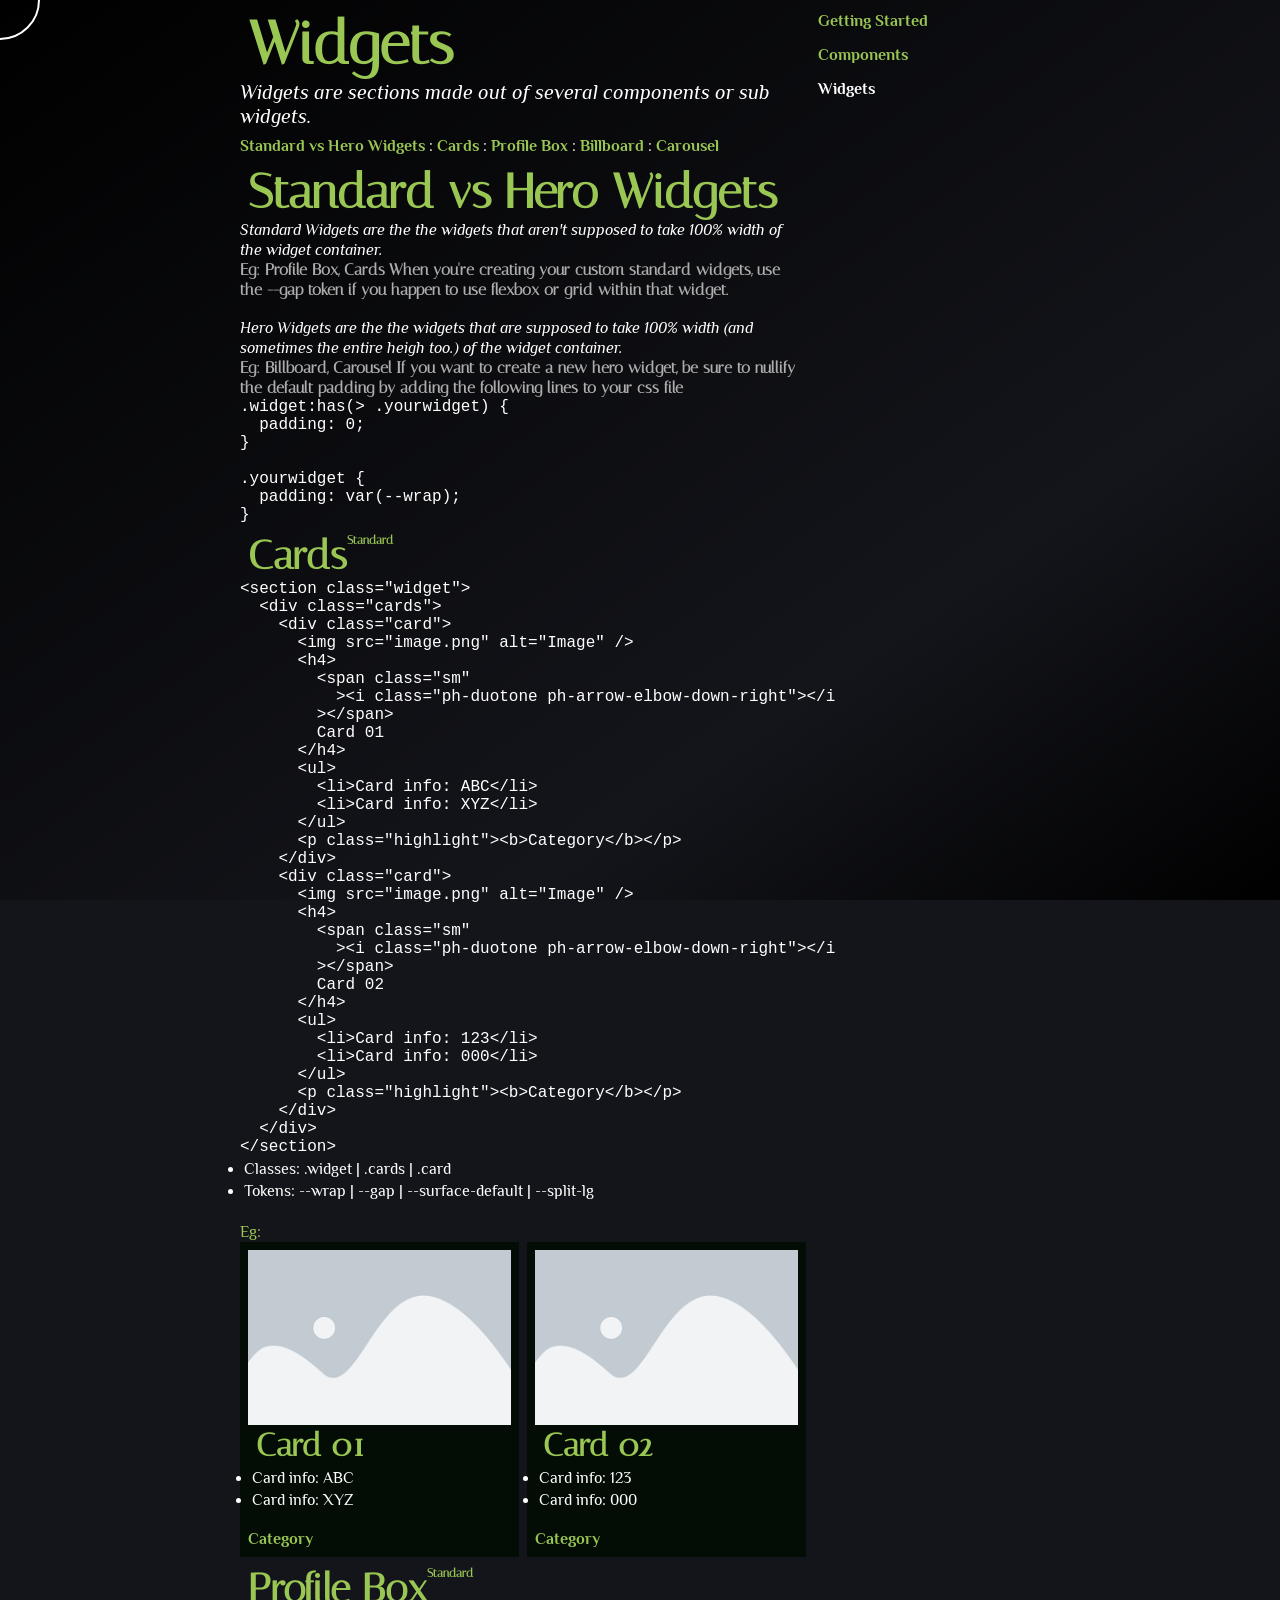
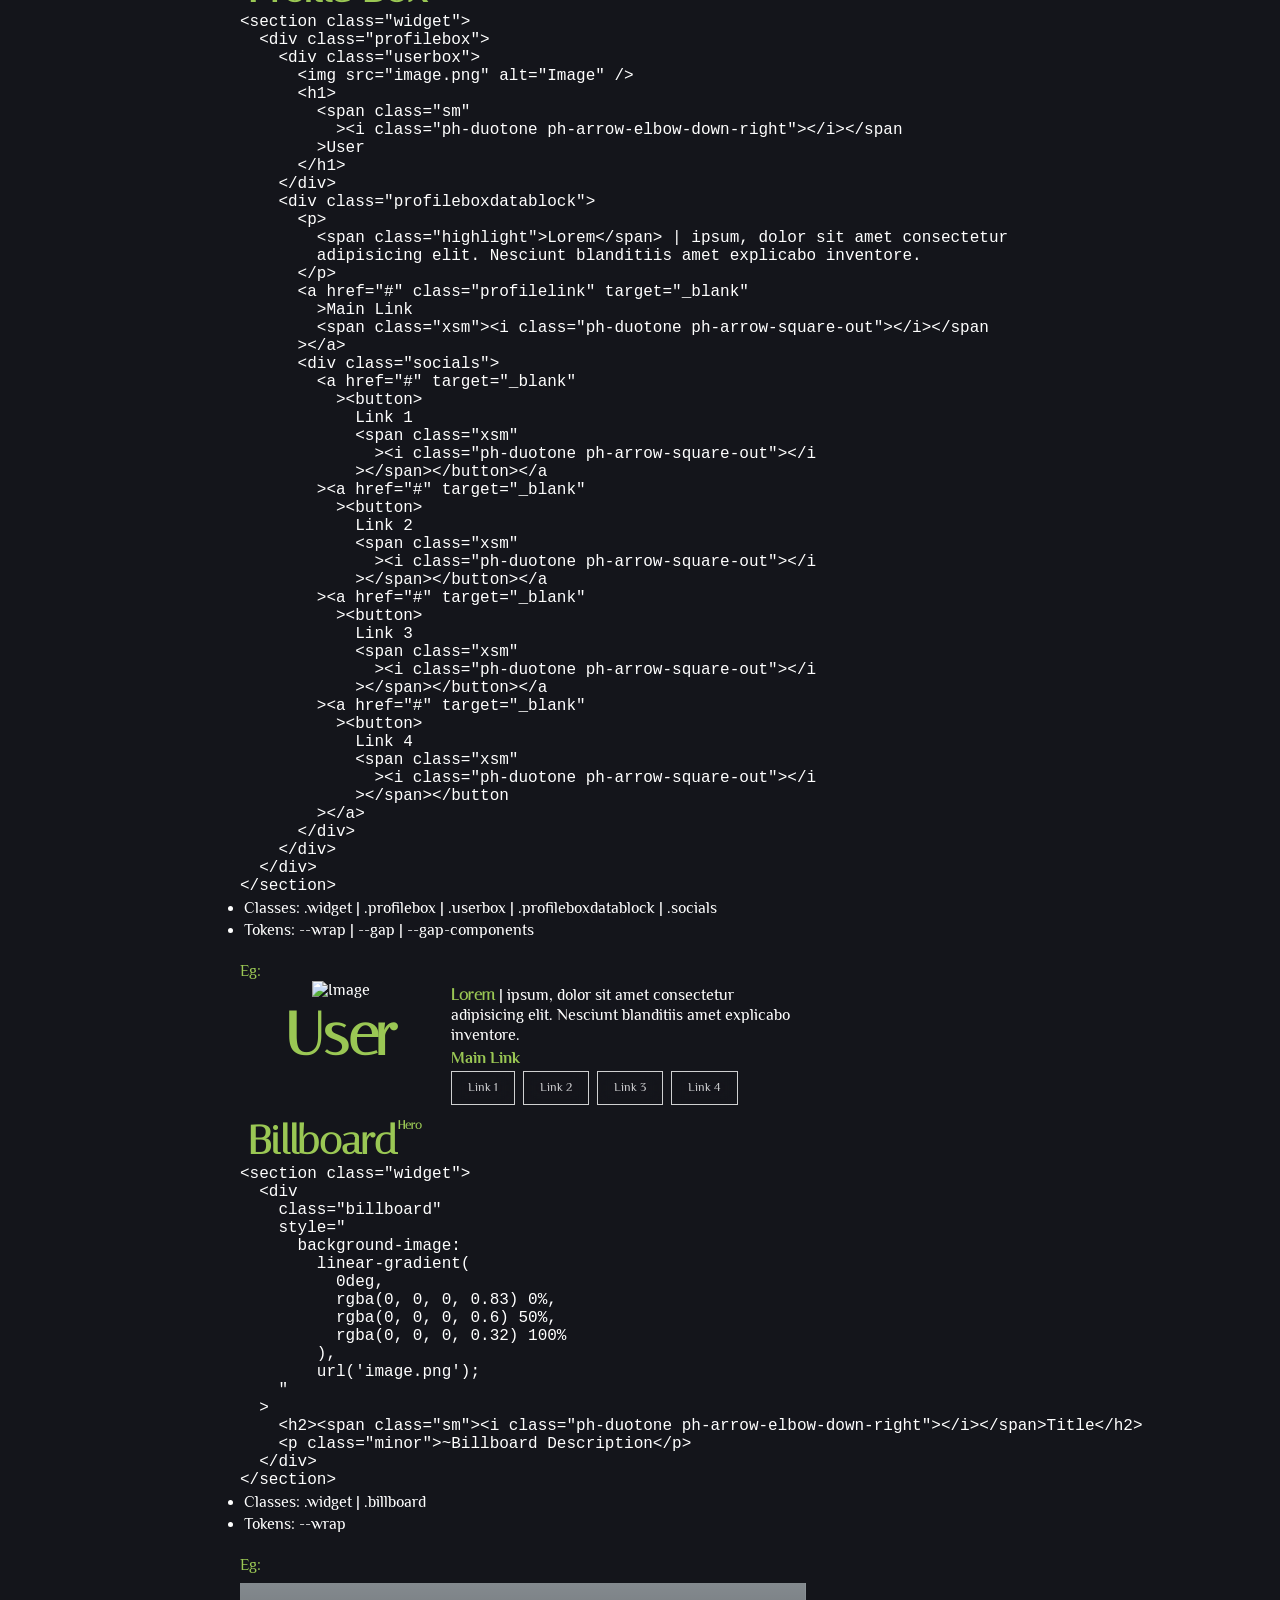
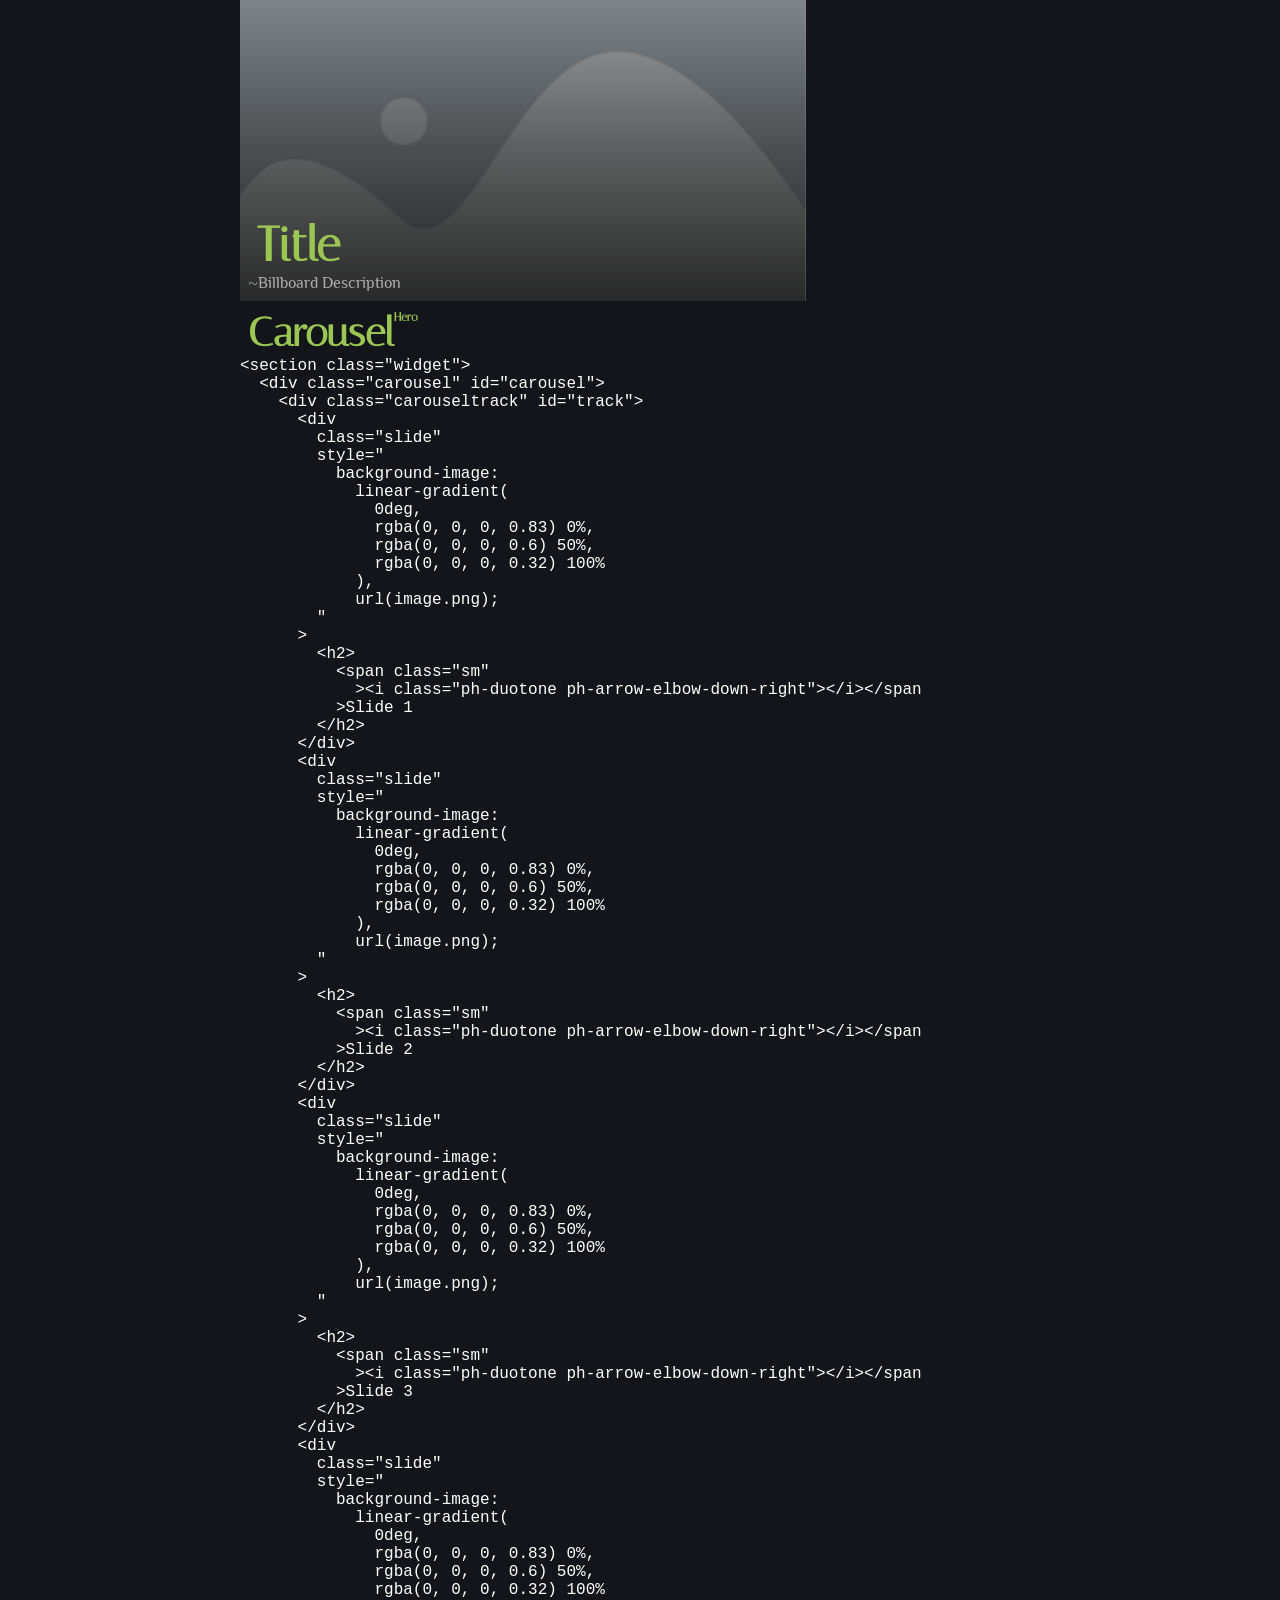
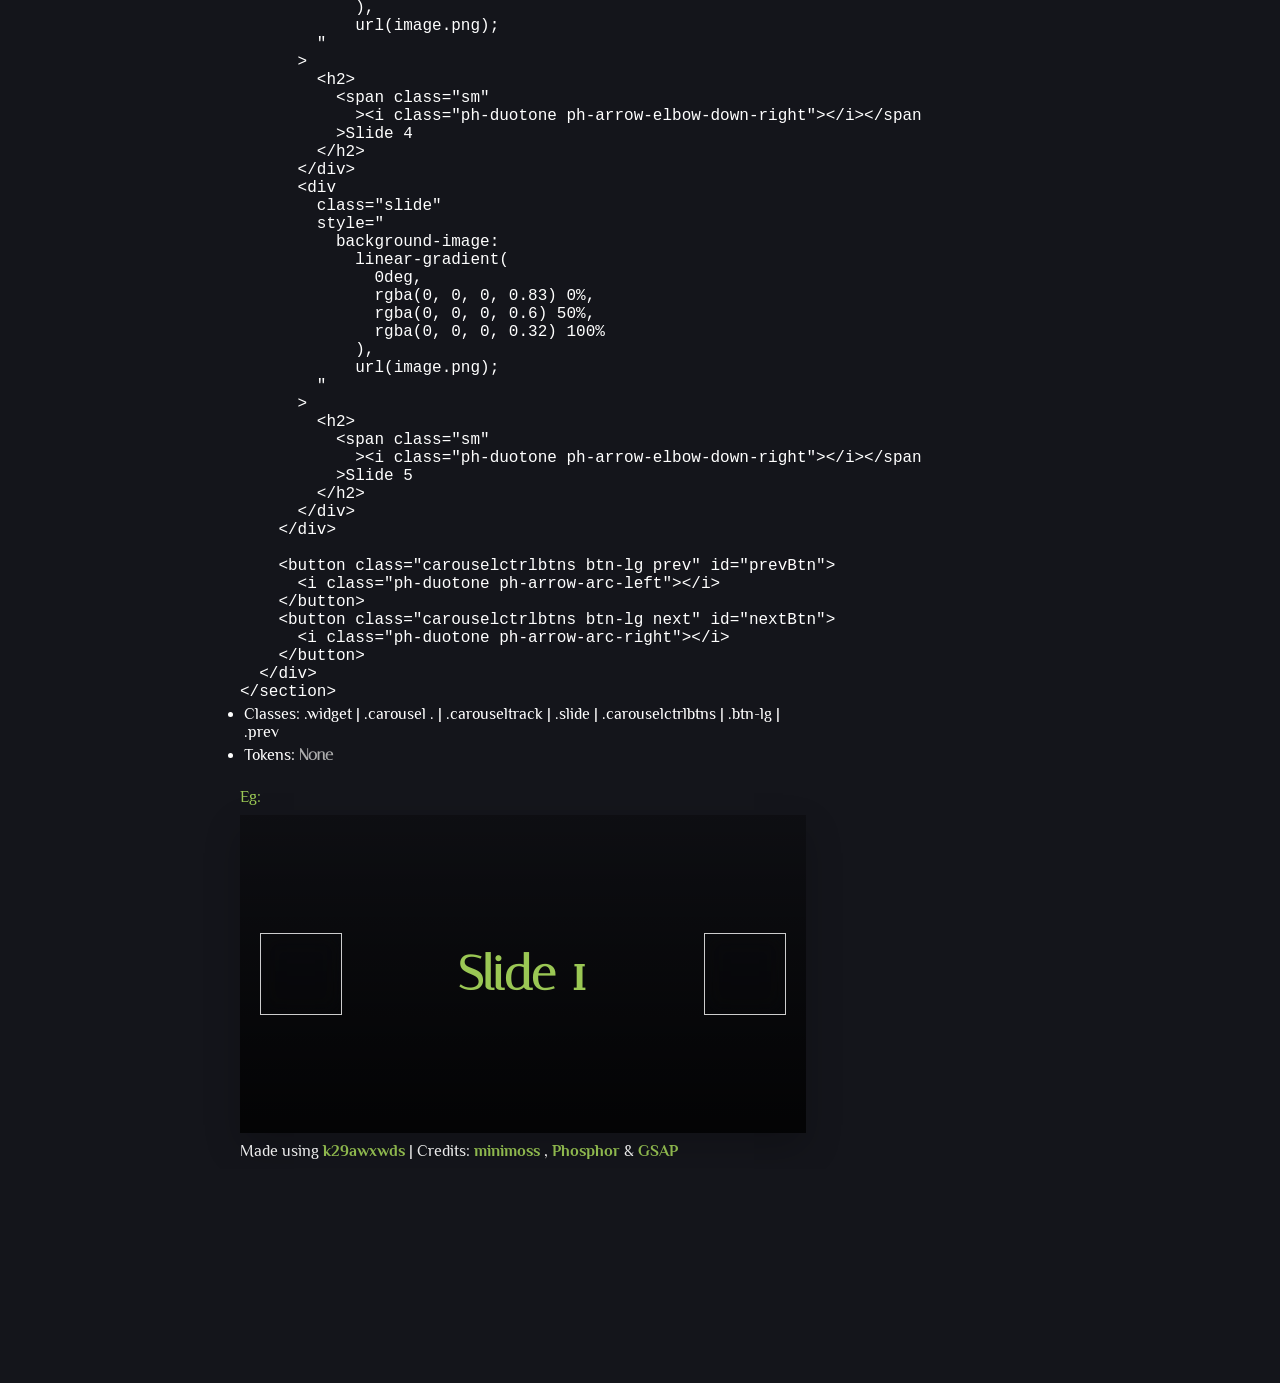
==== docs/pages/widgets.html @ a12a3a3f "Commit 8" ====
<!doctype html>
<html lang="en">
  <head>
    <meta charset="UTF-8" />
    <meta name="viewport" content="width=device-width, initial-scale=1.0" />
    <title>k29awxwds- Documentation</title>
    <link
      rel="stylesheet"
      type="text/css"
      href="https://cdn.jsdelivr.net/npm/@phosphor-icons/web@2.1.1/src/duotone/style.css"
    />
    <link
      rel="stylesheet"
      href="https://cdnjs.cloudflare.com/ajax/libs/highlight.js/11.9.0/styles/monokai.min.css"
    />
    <script src="https://cdnjs.cloudflare.com/ajax/libs/highlight.js/11.9.0/highlight.min.js"></script>
    <link rel="stylesheet" href="../k29awxwds/k29awxwds.css" />
    <link rel="stylesheet" href="../css/style.css" />
  </head>
  <body>
    <div id="cursorcontainer">
      <div id="cursorcircle"></div>
    </div>
    <div class="progresscontainer" id="pageloadcontainer">
      <div class="progressbar" id="pageloadbar"></div>
    </div>

    <div class="container" id="app">
      <header class="header">
        <section class="widget">
          <h1>
            <span class="sm"
              ><i class="ph-duotone ph-arrow-elbow-down-right"></i></span
            >Widgets
          </h1>
          <p class="lg">
            <i
              >Widgets are sections made out of several components or sub
              widgets.</i
            >
          </p>
        </section>
      </header>
      <nav class="nav">
        <section class="widget">
          <p>
            <a href="#intro"
              >Standard vs Hero Widgets
              <span class="xsm"
                ><i class="ph-duotone ph-link-simple-break"></i></span
            ></a>
            :
            <a href="#cards"
              >Cards
              <span class="xsm"
                ><i class="ph-duotone ph-link-simple-break"></i></span
            ></a>
            :
            <a href="#profilebox"
              >Profile Box
              <span class="xsm"
                ><i class="ph-duotone ph-link-simple-break"></i></span
            ></a>
            :
            <a href="#billboard"
              >Billboard
              <span class="xsm"
                ><i class="ph-duotone ph-link-simple-break"></i></span
            ></a>
            :
            <a href="#carousel"
              >Carousel
              <span class="xsm"
                ><i class="ph-duotone ph-link-simple-break"></i></span
            ></a>
          </p>
        </section>
      </nav>
      <main class="main">
        <section class="widget" id="intro">
          <h2>
            <span class="sm"
              ><i class="ph-duotone ph-arrow-elbow-down-right"></i></span
            >Standard vs Hero Widgets
          </h2>
          <p>
            <i
              >Standard Widgets are the the widgets that aren't supposed to take
              100% width of the widget container.</i
            >
            <br />

            <span class="minor">Eg: Profile Box, Cards</span>
            <span class="minor"
              >When you're creating your custom standard widgets, use the --gap
              token if you happen to use flexbox or grid within that
              widget.</span
            >
          </p>
          <br />
          <p>
            <i
              >Hero Widgets are the the widgets that are supposed to take 100%
              width (and sometimes the entire heigh too.) of the widget
              container.</i
            >
            <br />
            <span class="minor">Eg: Billboard, Carousel</span>
            <span class="minor"
              >If you want to create a new hero widget, be sure to nullify the
              default padding by adding the following lines to your css
              file</span
            >
          </p>
          <pre><code class="language-css">.widget:has(&#x3E; .yourwidget) {
  padding: 0;
}

.yourwidget {
  padding: var(--wrap);
}</code></pre>
        </section>
        <section class="widget" id="cards">
          <h3>
            <span class="sm"
              ><i class="ph-duotone ph-arrow-elbow-down-right"></i></span
            >Cards<span class="xsm">Standard</span>
          </h3>

          <pre><code class="language-html">&#x3C;section class=&#x22;widget&#x22;&#x3E;
  &#x3C;div class=&#x22;cards&#x22;&#x3E;
    &#x3C;div class=&#x22;card&#x22;&#x3E;
      &#x3C;img src=&#x22;image.png&#x22; alt=&#x22;Image&#x22; /&#x3E;
      &#x3C;h4&#x3E;
        &#x3C;span class=&#x22;sm&#x22;
          &#x3E;&#x3C;i class=&#x22;ph-duotone ph-arrow-elbow-down-right&#x22;&#x3E;&#x3C;/i
        &#x3E;&#x3C;/span&#x3E;
        Card 01
      &#x3C;/h4&#x3E;
      &#x3C;ul&#x3E;
        &#x3C;li&#x3E;Card info: ABC&#x3C;/li&#x3E;
        &#x3C;li&#x3E;Card info: XYZ&#x3C;/li&#x3E;
      &#x3C;/ul&#x3E;
      &#x3C;p class=&#x22;highlight&#x22;&#x3E;&#x3C;b&#x3E;Category&#x3C;/b&#x3E;&#x3C;/p&#x3E;
    &#x3C;/div&#x3E;
    &#x3C;div class=&#x22;card&#x22;&#x3E;
      &#x3C;img src=&#x22;image.png&#x22; alt=&#x22;Image&#x22; /&#x3E;
      &#x3C;h4&#x3E;
        &#x3C;span class=&#x22;sm&#x22;
          &#x3E;&#x3C;i class=&#x22;ph-duotone ph-arrow-elbow-down-right&#x22;&#x3E;&#x3C;/i
        &#x3E;&#x3C;/span&#x3E;
        Card 02
      &#x3C;/h4&#x3E;
      &#x3C;ul&#x3E;
        &#x3C;li&#x3E;Card info: 123&#x3C;/li&#x3E;
        &#x3C;li&#x3E;Card info: 000&#x3C;/li&#x3E;
      &#x3C;/ul&#x3E;
      &#x3C;p class=&#x22;highlight&#x22;&#x3E;&#x3C;b&#x3E;Category&#x3C;/b&#x3E;&#x3C;/p&#x3E;
    &#x3C;/div&#x3E;
  &#x3C;/div&#x3E;
&#x3C;/section&#x3E;</code></pre>
          <ul>
            <li>Classes: .widget | .cards | .card</li>
            <li>Tokens: --wrap | --gap | --surface-default | --split-lg</li>
          </ul>
          <br />
          <p class="highlight">Eg:</p>

          <div class="cards">
            <div class="card">
              <img src="../k29awxwds/assets/img/image.png" alt="Image" />
              <h4>
                <span class="sm"
                  ><i class="ph-duotone ph-arrow-elbow-down-right"></i
                ></span>
                Card 01
              </h4>
              <ul>
                <li>Card info: ABC</li>
                <li>Card info: XYZ</li>
              </ul>
              <p class="highlight"><b>Category</b></p>
            </div>
            <div class="card">
              <img src="../k29awxwds/assets/img/image.png" alt="Image" />
              <h4>
                <span class="sm"
                  ><i class="ph-duotone ph-arrow-elbow-down-right"></i
                ></span>
                Card 02
              </h4>
              <ul>
                <li>Card info: 123</li>
                <li>Card info: 000</li>
              </ul>
              <p class="highlight"><b>Category</b></p>
            </div>
          </div>
        </section>
        <section class="widget" id="profilebox">
          <h3>
            <span class="sm"
              ><i class="ph-duotone ph-arrow-elbow-down-right"></i></span
            >Profile Box<span class="xsm">Standard</span>
          </h3>
          <pre><code class="language-html">&#x3C;section class=&#x22;widget&#x22;&#x3E;
  &#x3C;div class=&#x22;profilebox&#x22;&#x3E;
    &#x3C;div class=&#x22;userbox&#x22;&#x3E;
      &#x3C;img src=&#x22;image.png&#x22; alt=&#x22;Image&#x22; /&#x3E;
      &#x3C;h1&#x3E;
        &#x3C;span class=&#x22;sm&#x22;
          &#x3E;&#x3C;i class=&#x22;ph-duotone ph-arrow-elbow-down-right&#x22;&#x3E;&#x3C;/i&#x3E;&#x3C;/span
        &#x3E;User
      &#x3C;/h1&#x3E;
    &#x3C;/div&#x3E;
    &#x3C;div class=&#x22;profileboxdatablock&#x22;&#x3E;
      &#x3C;p&#x3E;
        &#x3C;span class=&#x22;highlight&#x22;&#x3E;Lorem&#x3C;/span&#x3E; | ipsum, dolor sit amet consectetur
        adipisicing elit. Nesciunt blanditiis amet explicabo inventore.
      &#x3C;/p&#x3E;
      &#x3C;a href=&#x22;#&#x22; class=&#x22;profilelink&#x22; target=&#x22;_blank&#x22;
        &#x3E;Main Link
        &#x3C;span class=&#x22;xsm&#x22;&#x3E;&#x3C;i class=&#x22;ph-duotone ph-arrow-square-out&#x22;&#x3E;&#x3C;/i&#x3E;&#x3C;/span
      &#x3E;&#x3C;/a&#x3E;
      &#x3C;div class=&#x22;socials&#x22;&#x3E;
        &#x3C;a href=&#x22;#&#x22; target=&#x22;_blank&#x22;
          &#x3E;&#x3C;button&#x3E;
            Link 1
            &#x3C;span class=&#x22;xsm&#x22;
              &#x3E;&#x3C;i class=&#x22;ph-duotone ph-arrow-square-out&#x22;&#x3E;&#x3C;/i
            &#x3E;&#x3C;/span&#x3E;&#x3C;/button&#x3E;&#x3C;/a
        &#x3E;&#x3C;a href=&#x22;#&#x22; target=&#x22;_blank&#x22;
          &#x3E;&#x3C;button&#x3E;
            Link 2
            &#x3C;span class=&#x22;xsm&#x22;
              &#x3E;&#x3C;i class=&#x22;ph-duotone ph-arrow-square-out&#x22;&#x3E;&#x3C;/i
            &#x3E;&#x3C;/span&#x3E;&#x3C;/button&#x3E;&#x3C;/a
        &#x3E;&#x3C;a href=&#x22;#&#x22; target=&#x22;_blank&#x22;
          &#x3E;&#x3C;button&#x3E;
            Link 3
            &#x3C;span class=&#x22;xsm&#x22;
              &#x3E;&#x3C;i class=&#x22;ph-duotone ph-arrow-square-out&#x22;&#x3E;&#x3C;/i
            &#x3E;&#x3C;/span&#x3E;&#x3C;/button&#x3E;&#x3C;/a
        &#x3E;&#x3C;a href=&#x22;#&#x22; target=&#x22;_blank&#x22;
          &#x3E;&#x3C;button&#x3E;
            Link 4
            &#x3C;span class=&#x22;xsm&#x22;
              &#x3E;&#x3C;i class=&#x22;ph-duotone ph-arrow-square-out&#x22;&#x3E;&#x3C;/i
            &#x3E;&#x3C;/span&#x3E;&#x3C;/button
        &#x3E;&#x3C;/a&#x3E;
      &#x3C;/div&#x3E;
    &#x3C;/div&#x3E;
  &#x3C;/div&#x3E;
&#x3C;/section&#x3E;</code></pre>
          <ul>
            <li>
              Classes: .widget | .profilebox | .userbox | .profileboxdatablock |
              .socials
            </li>
            <li>Tokens: --wrap | --gap | --gap-components</li>
          </ul>
          <br />

          <p class="highlight">Eg:</p>
          <div class="profilebox">
            <div class="userbox">
              <img src="/k29awxwds/assets/img/image.png" alt="Image" />
              <h1>
                <span class="sm"
                  ><i class="ph-duotone ph-arrow-elbow-down-right"></i></span
                >User
              </h1>
            </div>
            <div class="profileboxdatablock">
              <p>
                <span class="highlight">Lorem</span> | ipsum, dolor sit amet
                consectetur adipisicing elit. Nesciunt blanditiis amet explicabo
                inventore.
              </p>
              <a href="#" class="profilelink" target="_blank"
                >Main Link
                <span class="xsm"
                  ><i class="ph-duotone ph-arrow-square-out"></i></span
              ></a>
              <div class="socials">
                <a href="#" target="_blank"
                  ><button>
                    Link 1
                    <span class="xsm"
                      ><i class="ph-duotone ph-arrow-square-out"></i
                    ></span></button></a
                ><a href="#" target="_blank"
                  ><button>
                    Link 2
                    <span class="xsm"
                      ><i class="ph-duotone ph-arrow-square-out"></i
                    ></span></button></a
                ><a href="#" target="_blank"
                  ><button>
                    Link 3
                    <span class="xsm"
                      ><i class="ph-duotone ph-arrow-square-out"></i
                    ></span></button></a
                ><a href="#" target="_blank"
                  ><button>
                    Link 4
                    <span class="xsm"
                      ><i class="ph-duotone ph-arrow-square-out"></i
                    ></span></button
                ></a>
              </div>
            </div>
          </div>
        </section>
        <section class="widget" id="billboard">
          <h3>
            <span class="sm"
              ><i class="ph-duotone ph-arrow-elbow-down-right"></i></span
            >Billboard<span class="xsm">Hero</span>
          </h3>
          <pre><code class="language-html">&#x3C;section class=&#x22;widget&#x22;&#x3E;
  &#x3C;div
    class=&#x22;billboard&#x22;
    style=&#x22;
      background-image:
        linear-gradient(
          0deg,
          rgba(0, 0, 0, 0.83) 0%,
          rgba(0, 0, 0, 0.6) 50%,
          rgba(0, 0, 0, 0.32) 100%
        ),
        url(&#x27;image.png&#x27;);
    &#x22;
  &#x3E;
    &#x3C;h2&#x3E;&#x3C;span class=&#x22;sm&#x22;&#x3E;&#x3C;i class=&#x22;ph-duotone ph-arrow-elbow-down-right&#x22;&#x3E;&#x3C;/i&#x3E;&#x3C;/span&#x3E;Title&#x3C;/h2&#x3E;
    &#x3C;p class=&#x22;minor&#x22;&#x3E;~Billboard Description&#x3C;/p&#x3E;
  &#x3C;/div&#x3E;
&#x3C;/section&#x3E;</code></pre>

          <ul>
            <li>Classes: .widget | .billboard</li>
            <li>Tokens: --wrap</li>
          </ul>
          <br />
          <p class="highlight">Eg:</p>
        </section>
        <section class="widget">
          <div
            class="billboard"
            style="
              background-image:
                linear-gradient(
                  0deg,
                  rgba(0, 0, 0, 0.83) 0%,
                  rgba(0, 0, 0, 0.6) 50%,
                  rgba(0, 0, 0, 0.32) 100%
                ),
                url(../k29awxwds/assets/img/image.png);
            "
          >
            <h2>
              <span class="sm"
                ><i class="ph-duotone ph-arrow-elbow-down-right"></i></span
              >Title
            </h2>
            <p class="minor">~Billboard Description</p>
          </div>
        </section>
        <section class="widget" id="carousel">
          <h3>
            <span class="sm"
              ><i class="ph-duotone ph-arrow-elbow-down-right"></i></span
            >Carousel<span class="xsm">Hero</span>
          </h3>
          <pre><code class="language-html">&#x3C;section class=&#x22;widget&#x22;&#x3E;
  &#x3C;div class=&#x22;carousel&#x22; id=&#x22;carousel&#x22;&#x3E;
    &#x3C;div class=&#x22;carouseltrack&#x22; id=&#x22;track&#x22;&#x3E;
      &#x3C;div
        class=&#x22;slide&#x22;
        style=&#x22;
          background-image:
            linear-gradient(
              0deg,
              rgba(0, 0, 0, 0.83) 0%,
              rgba(0, 0, 0, 0.6) 50%,
              rgba(0, 0, 0, 0.32) 100%
            ),
            url(image.png);
        &#x22;
      &#x3E;
        &#x3C;h2&#x3E;
          &#x3C;span class=&#x22;sm&#x22;
            &#x3E;&#x3C;i class=&#x22;ph-duotone ph-arrow-elbow-down-right&#x22;&#x3E;&#x3C;/i&#x3E;&#x3C;/span
          &#x3E;Slide 1
        &#x3C;/h2&#x3E;
      &#x3C;/div&#x3E;
      &#x3C;div
        class=&#x22;slide&#x22;
        style=&#x22;
          background-image:
            linear-gradient(
              0deg,
              rgba(0, 0, 0, 0.83) 0%,
              rgba(0, 0, 0, 0.6) 50%,
              rgba(0, 0, 0, 0.32) 100%
            ),
            url(image.png);
        &#x22;
      &#x3E;
        &#x3C;h2&#x3E;
          &#x3C;span class=&#x22;sm&#x22;
            &#x3E;&#x3C;i class=&#x22;ph-duotone ph-arrow-elbow-down-right&#x22;&#x3E;&#x3C;/i&#x3E;&#x3C;/span
          &#x3E;Slide 2
        &#x3C;/h2&#x3E;
      &#x3C;/div&#x3E;
      &#x3C;div
        class=&#x22;slide&#x22;
        style=&#x22;
          background-image:
            linear-gradient(
              0deg,
              rgba(0, 0, 0, 0.83) 0%,
              rgba(0, 0, 0, 0.6) 50%,
              rgba(0, 0, 0, 0.32) 100%
            ),
            url(image.png);
        &#x22;
      &#x3E;
        &#x3C;h2&#x3E;
          &#x3C;span class=&#x22;sm&#x22;
            &#x3E;&#x3C;i class=&#x22;ph-duotone ph-arrow-elbow-down-right&#x22;&#x3E;&#x3C;/i&#x3E;&#x3C;/span
          &#x3E;Slide 3
        &#x3C;/h2&#x3E;
      &#x3C;/div&#x3E;
      &#x3C;div
        class=&#x22;slide&#x22;
        style=&#x22;
          background-image:
            linear-gradient(
              0deg,
              rgba(0, 0, 0, 0.83) 0%,
              rgba(0, 0, 0, 0.6) 50%,
              rgba(0, 0, 0, 0.32) 100%
            ),
            url(image.png);
        &#x22;
      &#x3E;
        &#x3C;h2&#x3E;
          &#x3C;span class=&#x22;sm&#x22;
            &#x3E;&#x3C;i class=&#x22;ph-duotone ph-arrow-elbow-down-right&#x22;&#x3E;&#x3C;/i&#x3E;&#x3C;/span
          &#x3E;Slide 4
        &#x3C;/h2&#x3E;
      &#x3C;/div&#x3E;
      &#x3C;div
        class=&#x22;slide&#x22;
        style=&#x22;
          background-image:
            linear-gradient(
              0deg,
              rgba(0, 0, 0, 0.83) 0%,
              rgba(0, 0, 0, 0.6) 50%,
              rgba(0, 0, 0, 0.32) 100%
            ),
            url(image.png);
        &#x22;
      &#x3E;
        &#x3C;h2&#x3E;
          &#x3C;span class=&#x22;sm&#x22;
            &#x3E;&#x3C;i class=&#x22;ph-duotone ph-arrow-elbow-down-right&#x22;&#x3E;&#x3C;/i&#x3E;&#x3C;/span
          &#x3E;Slide 5
        &#x3C;/h2&#x3E;
      &#x3C;/div&#x3E;
    &#x3C;/div&#x3E;

    &#x3C;button class=&#x22;carouselctrlbtns btn-lg prev&#x22; id=&#x22;prevBtn&#x22;&#x3E;
      &#x3C;i class=&#x22;ph-duotone ph-arrow-arc-left&#x22;&#x3E;&#x3C;/i&#x3E;
    &#x3C;/button&#x3E;
    &#x3C;button class=&#x22;carouselctrlbtns btn-lg next&#x22; id=&#x22;nextBtn&#x22;&#x3E;
      &#x3C;i class=&#x22;ph-duotone ph-arrow-arc-right&#x22;&#x3E;&#x3C;/i&#x3E;
    &#x3C;/button&#x3E;
  &#x3C;/div&#x3E;
&#x3C;/section&#x3E;</code></pre>

          <ul>
            <li>
              Classes: .widget | .carousel . | .carouseltrack | .slide |
              .carouselctrlbtns | .btn-lg | .prev
            </li>
            <li>Tokens: <span class="minor">None</span></li>
          </ul>
          <br />
          <p class="highlight">Eg:</p>
        </section>
        <section class="widget">
          <div class="carousel" id="carousel">
            <div class="carouseltrack" id="track">
              <div
                class="slide"
                style="
                  background-image:
                    linear-gradient(
                      0deg,
                      rgba(0, 0, 0, 0.83) 0%,
                      rgba(0, 0, 0, 0.6) 50%,
                      rgba(0, 0, 0, 0.32) 100%
                    ),
                    url(&quot;/k29awxwds/assets/img/image.png&quot;);
                "
              >
                <h2>
                  <span class="sm"
                    ><i class="ph-duotone ph-arrow-elbow-down-right"></i></span
                  >Slide 1
                </h2>
              </div>
              <div
                class="slide"
                style="
                  background-image:
                    linear-gradient(
                      0deg,
                      rgba(0, 0, 0, 0.83) 0%,
                      rgba(0, 0, 0, 0.6) 50%,
                      rgba(0, 0, 0, 0.32) 100%
                    ),
                    url(&quot;/k29awxwds/assets/img/image.png&quot;);
                "
              >
                <h2>
                  <span class="sm"
                    ><i class="ph-duotone ph-arrow-elbow-down-right"></i></span
                  >Slide 2
                </h2>
              </div>
              <div
                class="slide"
                style="
                  background-image:
                    linear-gradient(
                      0deg,
                      rgba(0, 0, 0, 0.83) 0%,
                      rgba(0, 0, 0, 0.6) 50%,
                      rgba(0, 0, 0, 0.32) 100%
                    ),
                    url(&quot;/k29awxwds/assets/img/image.png&quot;);
                "
              >
                <h2>
                  <span class="sm"
                    ><i class="ph-duotone ph-arrow-elbow-down-right"></i></span
                  >Slide 3
                </h2>
              </div>
              <div
                class="slide"
                style="
                  background-image:
                    linear-gradient(
                      0deg,
                      rgba(0, 0, 0, 0.83) 0%,
                      rgba(0, 0, 0, 0.6) 50%,
                      rgba(0, 0, 0, 0.32) 100%
                    ),
                    url(&quot;/k29awxwds/assets/img/image.png&quot;);
                "
              >
                <h2>
                  <span class="sm"
                    ><i class="ph-duotone ph-arrow-elbow-down-right"></i></span
                  >Slide 4
                </h2>
              </div>
              <div
                class="slide"
                style="
                  background-image:
                    linear-gradient(
                      0deg,
                      rgba(0, 0, 0, 0.83) 0%,
                      rgba(0, 0, 0, 0.6) 50%,
                      rgba(0, 0, 0, 0.32) 100%
                    ),
                    url(&quot;/k29awxwds/assets/img/image.png&quot;);
                "
              >
                <h2>
                  <span class="sm"
                    ><i class="ph-duotone ph-arrow-elbow-down-right"></i></span
                  >Slide 5
                </h2>
              </div>
            </div>

            <button class="carouselctrlbtns btn-lg prev" id="prevBtn">
              <i class="ph-duotone ph-arrow-arc-left"></i>
            </button>
            <button class="carouselctrlbtns btn-lg next" id="nextBtn">
              <i class="ph-duotone ph-arrow-arc-right"></i>
            </button>
          </div>
        </section>
      </main>
      <aside class="rightbar">
        <div class="widget">
          <ul>
            <a href="../index.html"
              ><li>
                Getting Started
                <span class="xsm"
                  ><i class="ph-duotone ph-link-simple-break"></i
                ></span></li
            ></a>
            <a href="components.html"
              ><li>
                Components
                <span class="xsm"
                  ><i class="ph-duotone ph-link-simple-break"></i
                ></span></li
            ></a>
            <a href="widgets.html" class="active"
              ><li>
                Widgets
                <span class="xsm"
                  ><i class="ph-duotone ph-link-simple-break"></i
                ></span></li
            ></a>
          </ul>
        </div>
      </aside>

      <footer class="footer">
        <div class="widget">
          <p>
            Made using
            <a href="https://github.com/ryxent/k29awxwds" target="_blank"
              >k29awxwds
              <span class="xsm"
                ><i class="ph-duotone ph-arrow-square-out"></i></span
            ></a>
            | Credits:
            <a href="https://www.tumblr.com/mini-moss" target="_blank"
              >minimoss
              <span class="xsm"
                ><i class="ph-duotone ph-arrow-square-out"></i></span></a
            >,
            <a href="https://phosphoricons.com/" target="_blank"
              >Phosphor
              <span class="xsm"
                ><i class="ph-duotone ph-arrow-square-out"></i></span
            ></a>
            &
            <a href="https://gsap.com/" target="_blank"
              >GSAP
              <span class="xsm"
                ><i class="ph-duotone ph-arrow-square-out"></i></span
            ></a>
          </p>
        </div>
      </footer>
    </div>
    <script>
      hljs.highlightAll();
    </script>
    <script src="https://cdn.jsdelivr.net/npm/gsap@3.12.5/dist/gsap.min.js"></script>
    <script src="https://cdn.jsdelivr.net/npm/gsap@3.12.5/dist/ScrollToPlugin.min.js"></script>
    <script src="../k29awxwds/k29awxwds.js"></script>
  </body>
</html>
---- docs/k29awxwds/k29awxwds.css ----
@import url("https://fonts.googleapis.com/css2?family=Italiana&family=Philosopher:ital,wght@0,400;0,700;1,400;1,700&display=swap");
@import url("/k29awxwds/tokens/primitive.css");
@import url("/k29awxwds/tokens/semantic.css");
@import url("/k29awxwds/tokens/scoped.css");
@import url("/k29awxwds/tokens/spacing.css");
@import url("/k29awxwds/tokens/typography.css");

@import url("/k29awxwds/layout/container.css");
@import url("/k29awxwds/layout/mobile.css");
@import url("/k29awxwds/layout/header.css");
@import url("/k29awxwds/layout/nav.css");
@import url("/k29awxwds/layout/main.css");
@import url("/k29awxwds/layout/aside.css");
@import url("/k29awxwds/layout/footer.css");

@import url("/k29awxwds/core/widget.css");
@import url("/k29awxwds/core/cursorcircle.css");
@import url("/k29awxwds/core/pageload.css");

@import url("/k29awxwds/widgets/standard/cards.css");
@import url("/k29awxwds/widgets/standard/profilebox.css");

@import url("/k29awxwds/widgets/hero/carousel.css");
@import url("/k29awxwds/widgets/hero/billboard.css");

*,
*::before,
*::after {
  box-sizing: border-box;
  padding: 0;
  margin: 0;
  scroll-behavior: smooth;
}

body {
  background: var(--surface-page);
  background-attachment: fixed;
  background-image:
    linear-gradient(
      to bottom right,
      rgb(0, 0, 0) 0%,
      rgba(255, 255, 255, 0) 70%,
      rgb(0, 0, 0) 100%
    ),
    url("/k29awxwds/assets/gif/bg.gif");
  background-repeat: no-repeat;
  background-size: cover;
  background-position: center;
  font-size: var(--typescale-p-md-fz);
  color: var(--text-body);
  font-family: var(--body);
}

img {
  width: var(--nativecomponent-media-width);
  max-height: var(--nativecomponent-media-maxheight);
  object-fit: cover;
}

li {
  margin: var(--gap-components);
}

a {
  color: var(--text-action);
  font-weight: bold;
  text-decoration: none;
}

a:hover {
  text-decoration: underline;
  color: var(--text-action-hover);
}

a.active {
  color: var(--text-action-active);
}

a.disabled {
  color: var(--text-disabled);
}

button {
  cursor: pointer;
  opacity: 0.8;
  background: var(--button-default);
  font-family: var(--body);
  color: var(--button-text);
  font-size: 12px;
  border: 1.5px solid var(--border-default);
  padding: var(--component-wrap);
  transition: 0.24s;
  backdrop-filter: blur(10px);
}

button:hover {
  color: var(--button-text-hover);
  background: var(--button-hover);
  cursor: pointer;
  border: 1.5px solid var(--border-default);
}

button.active {
  background: var(--button-active);
  border: 1.5px solid var(--border-default);
  color: var(--button-text-active);
  box-shadow: 0 0 30px #9ac754;
}

button.btn-sm {
  padding: var(--component-wrap-btn-sm);
}

button.btn-md {
  padding: var(--component-wrap-btn-md);
}

button.btn-lg {
  padding: var(--component-wrap-btn-lg);
}

input[type="text"] {
  cursor: pointer;
  background: var(--interactive-component-action);
  color: var(--interactive-component-text);
  border: 1.5px solid var(--border-action);
  padding: var(--component-wrap);
}

input[type="text"]:hover {
  background: var(--interactive-component-action-hover);
}

input[type="text"]::placeholder {
  font-family: var(--body);
  color: var(--interactive-component-text);
}

input[type="text"]:focus {
  border: 1.5px solid var(--border-focus);
  outline: 0;
}

select {
  cursor: pointer;
  background: var(--interactive-component-action);
  color: var(--interactive-component-text);
  font-family: var(--body);
  border: 0;
  border: 1.5px solid var(--border-action);
  padding: var(--component-wrap);
}

select:hover {
  background: var(--interactive-component-action-hover);
}

select:focus {
  border: 1px solid var(--border-focus);
  outline: 0;
}

option {
  cursor: pointer;
  color: var(--interactive-component-text);
  padding: var(--component-wrap);
}

option:hover {
  background: var(--interactive-component-action-hover);
}

.progresscontainer {
  display: grid;
  grid-template-columns: 1fr;
  height: var(--customcomponent-progressbar-height);
  background: rgba(255, 255, 255, 0.1);
}

.progressbar {
  width: 0%;
  background: var(--surface-action);
  box-shadow: 0 0 10px var(--surface-action);
}
---- docs/css/style.css ----
pre,
code,
.hljs,
.hljs * {
  font-family: "JetBrains Mono", monospace !important;
  font-weight: normal;
  border-radius: 4px;
}
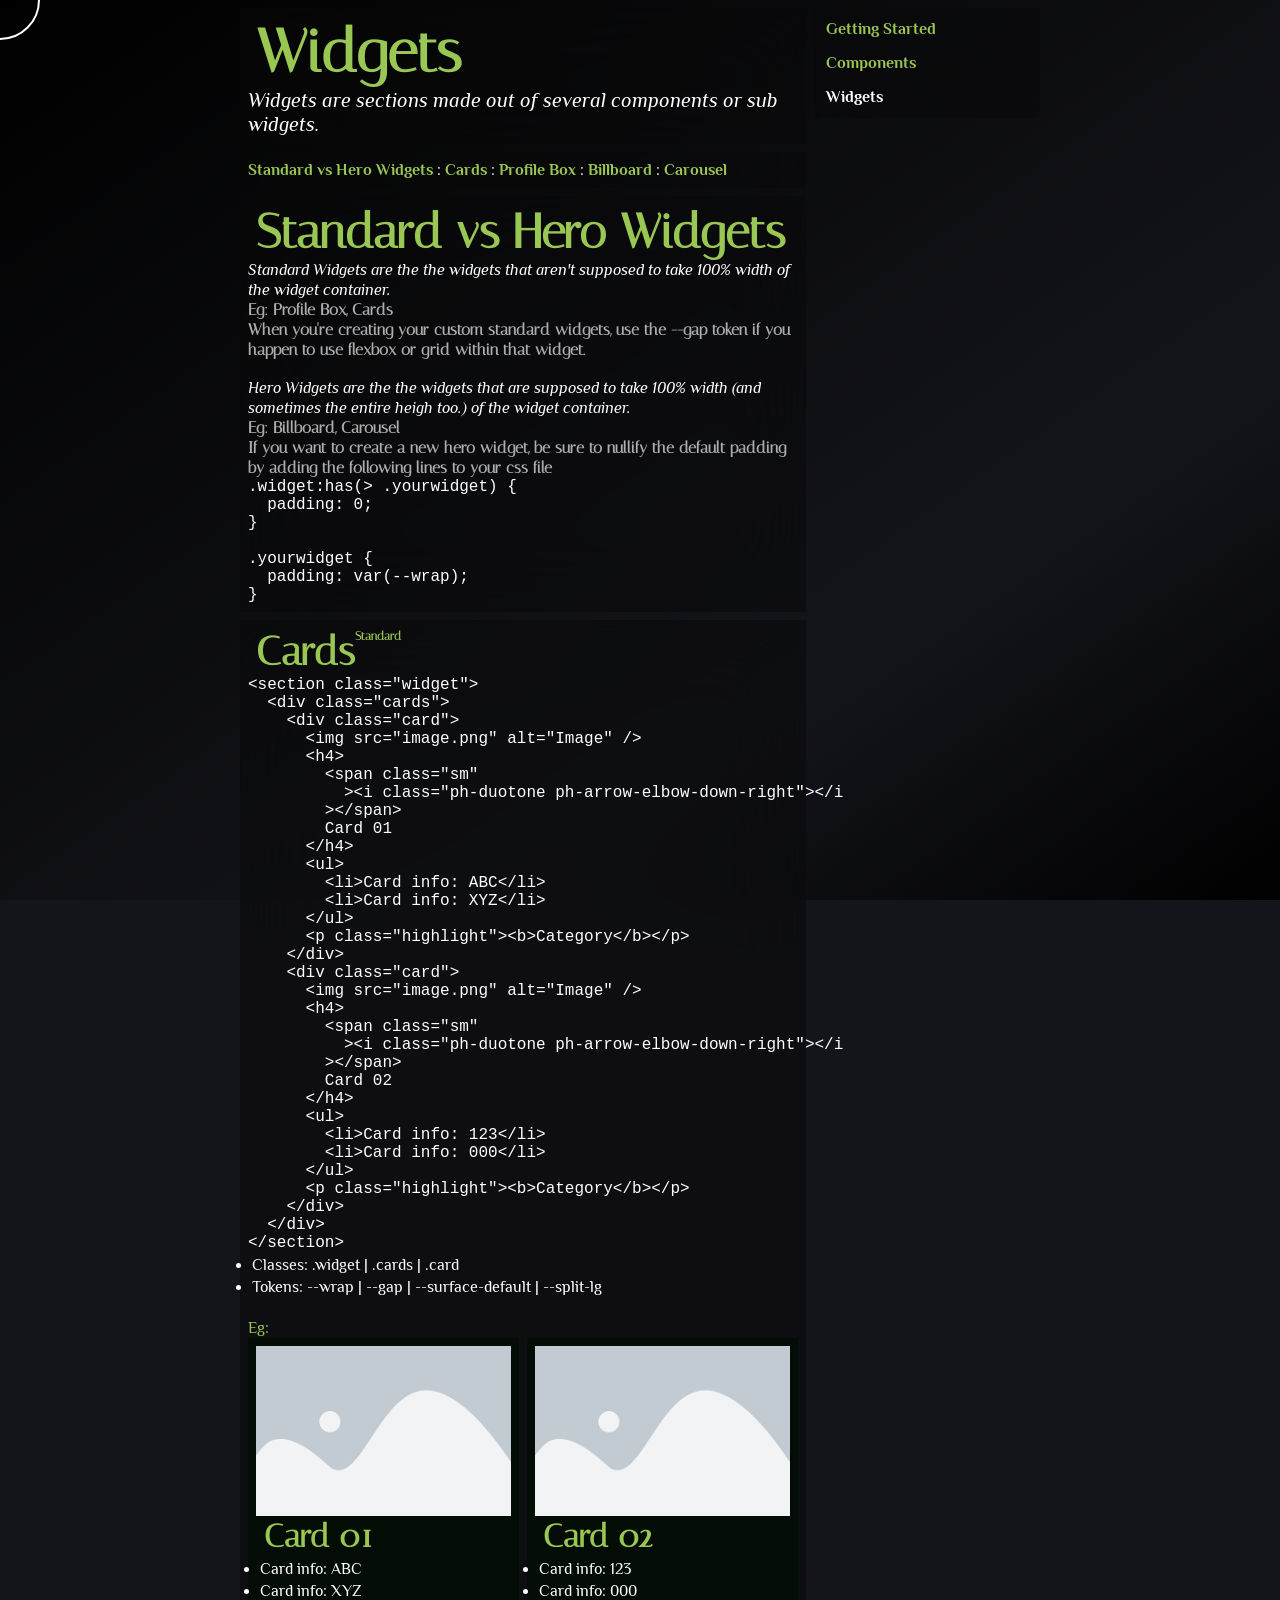
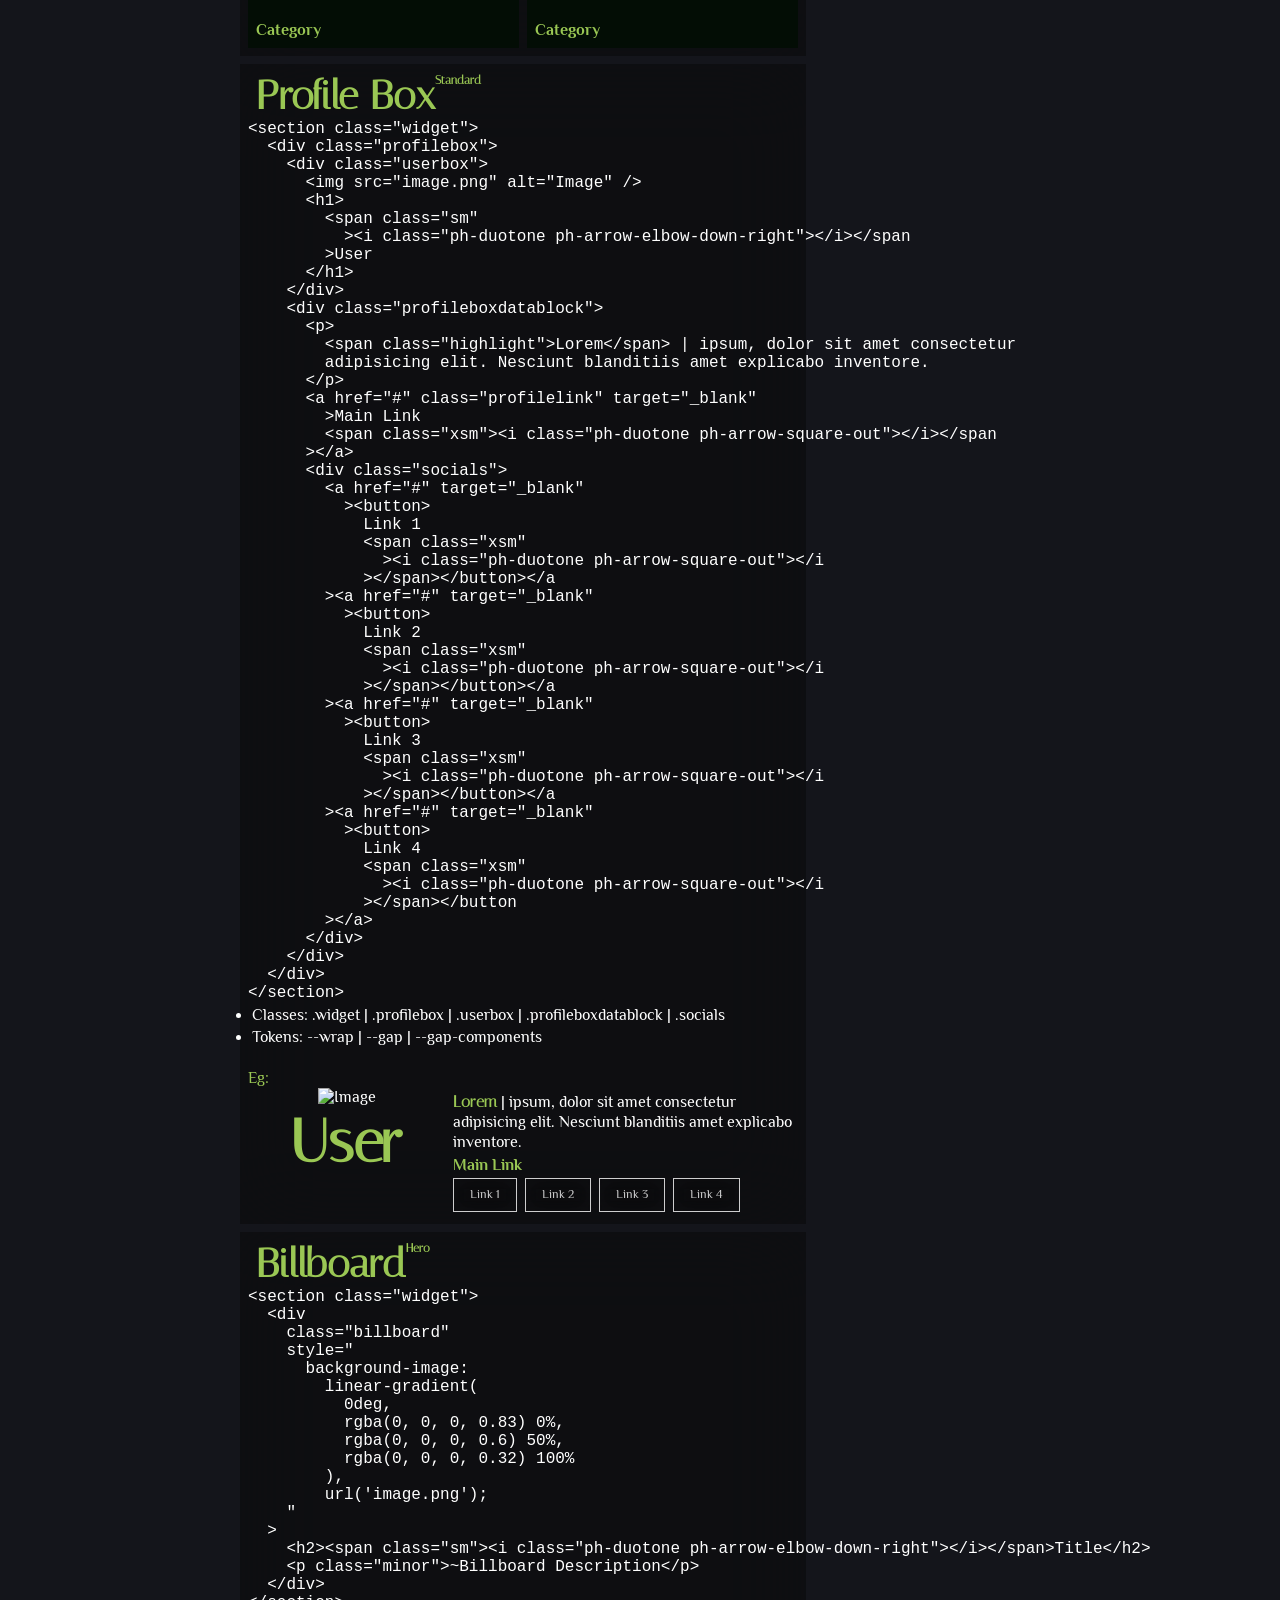
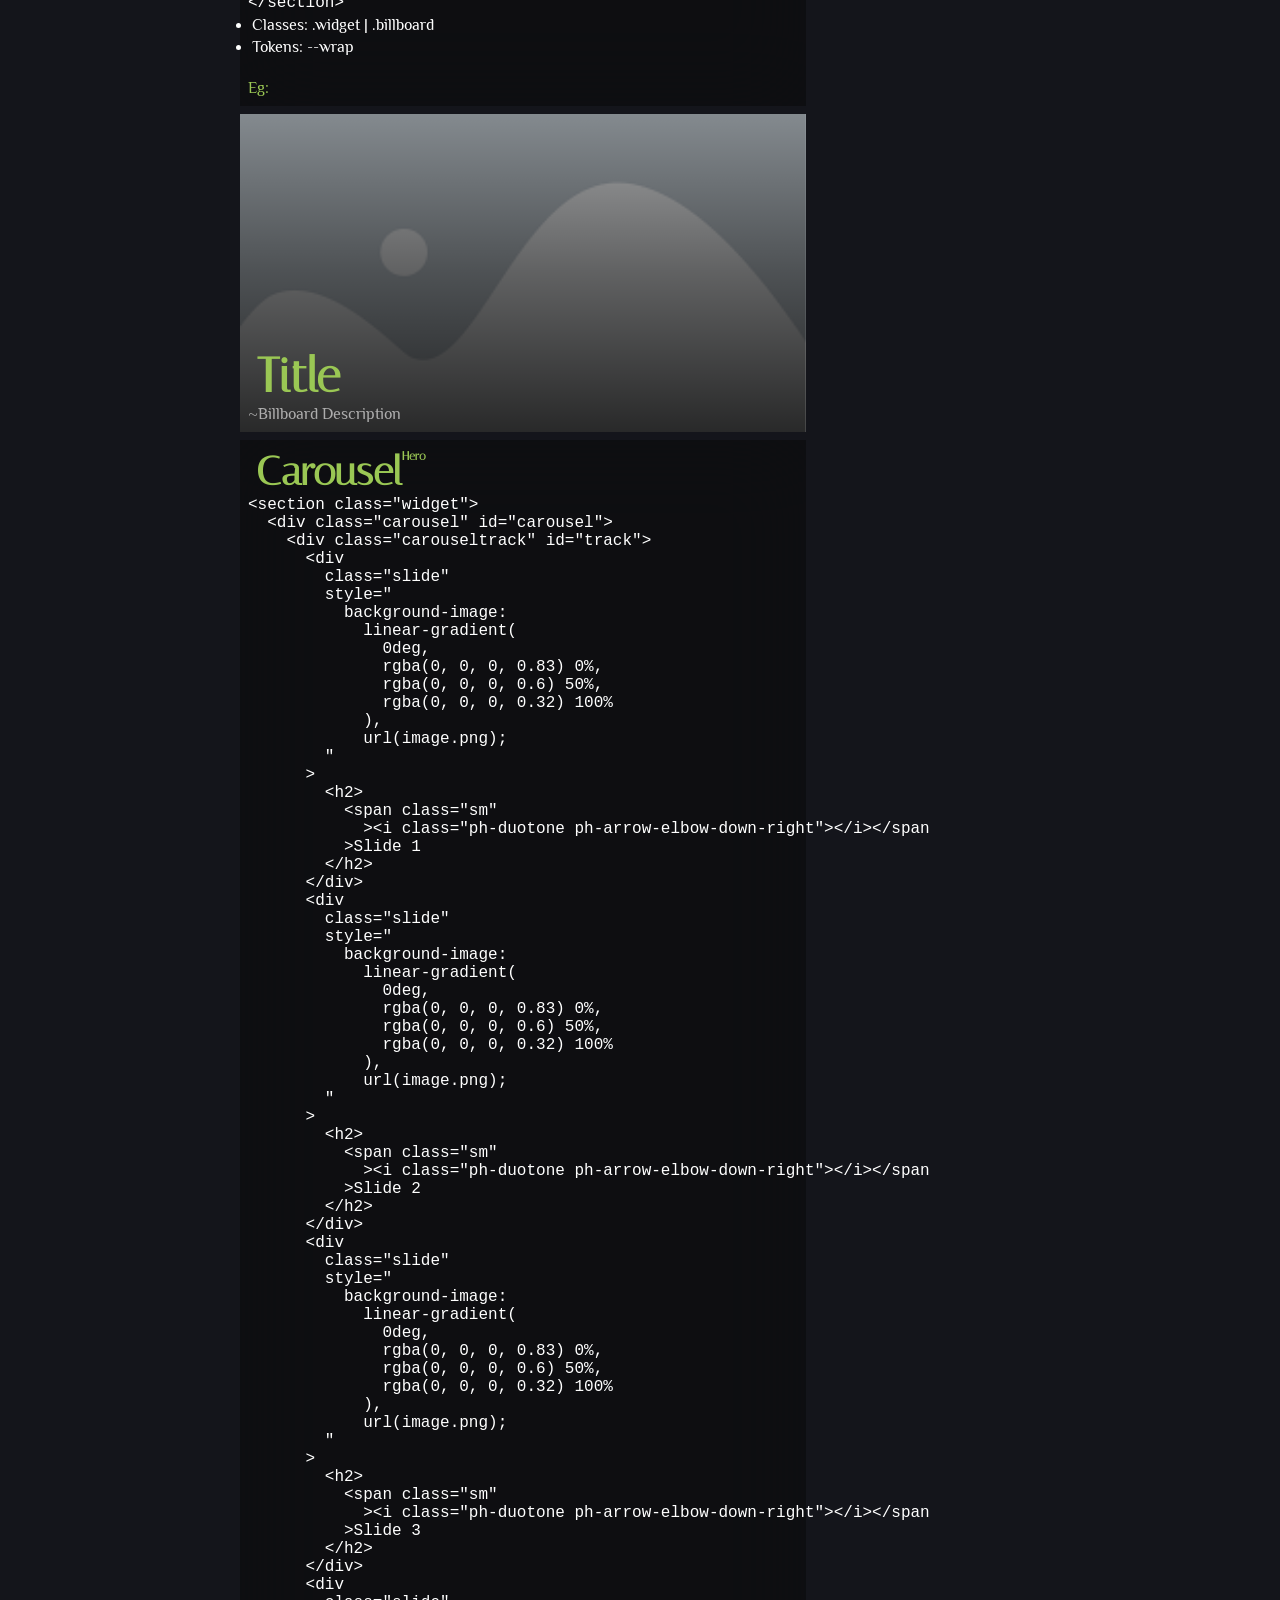
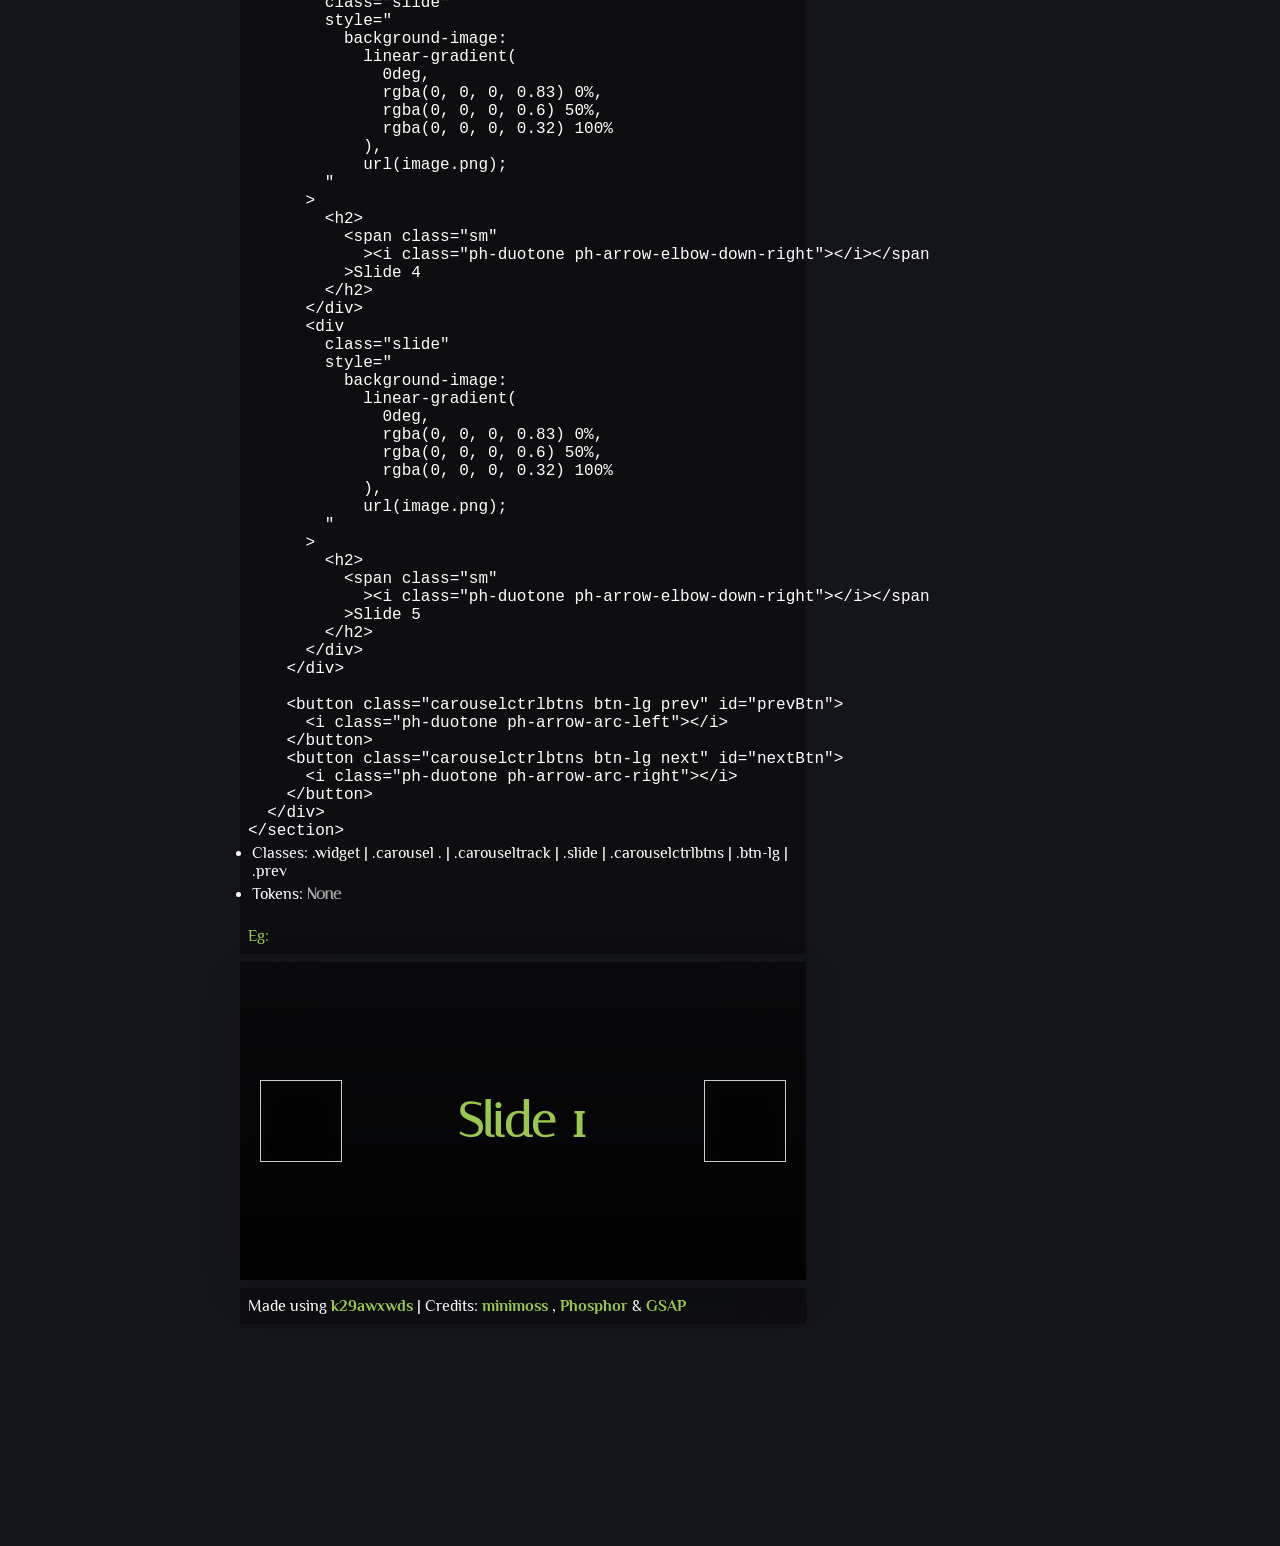
==== commit 39ac4759: "Commit 9" ====
--- a/docs/pages/widgets.html
+++ b/docs/pages/widgets.html
@@ -91,6 +91,7 @@
             <br />
 
             <span class="minor">Eg: Profile Box, Cards</span>
+            <br />
             <span class="minor"
               >When you're creating your custom standard widgets, use the --gap
               token if you happen to use flexbox or grid within that
@@ -106,6 +107,7 @@
             >
             <br />
             <span class="minor">Eg: Billboard, Carousel</span>
+            <br />
             <span class="minor"
               >If you want to create a new hero widget, be sure to nullify the
               default padding by adding the following lines to your css
--- a/docs/k29awxwds/k29awxwds.css
+++ b/docs/k29awxwds/k29awxwds.css
@@ -1,27 +1,27 @@
 @import url("https://fonts.googleapis.com/css2?family=Italiana&family=Philosopher:ital,wght@0,400;0,700;1,400;1,700&display=swap");
-@import url("/k29awxwds/tokens/primitive.css");
-@import url("/k29awxwds/tokens/semantic.css");
-@import url("/k29awxwds/tokens/scoped.css");
-@import url("/k29awxwds/tokens/spacing.css");
-@import url("/k29awxwds/tokens/typography.css");
+@import url("../k29awxwds/tokens/primitive.css");
+@import url("../k29awxwds/tokens/semantic.css");
+@import url("../k29awxwds/tokens/scoped.css");
+@import url("../k29awxwds/tokens/spacing.css");
+@import url("../k29awxwds/tokens/typography.css");
 
-@import url("/k29awxwds/layout/container.css");
-@import url("/k29awxwds/layout/mobile.css");
-@import url("/k29awxwds/layout/header.css");
-@import url("/k29awxwds/layout/nav.css");
-@import url("/k29awxwds/layout/main.css");
-@import url("/k29awxwds/layout/aside.css");
-@import url("/k29awxwds/layout/footer.css");
+@import url("../k29awxwds/layout/container.css");
+@import url("../k29awxwds/layout/mobile.css");
+@import url("../k29awxwds/layout/header.css");
+@import url("../k29awxwds/layout/nav.css");
+@import url("../k29awxwds/layout/main.css");
+@import url("../k29awxwds/layout/aside.css");
+@import url("../k29awxwds/layout/footer.css");
 
-@import url("/k29awxwds/core/widget.css");
-@import url("/k29awxwds/core/cursorcircle.css");
-@import url("/k29awxwds/core/pageload.css");
+@import url("../k29awxwds/core/widget.css");
+@import url("../k29awxwds/core/cursorcircle.css");
+@import url("../k29awxwds/core/pageload.css");
 
-@import url("/k29awxwds/widgets/standard/cards.css");
-@import url("/k29awxwds/widgets/standard/profilebox.css");
+@import url("../k29awxwds/widgets/standard/cards.css");
+@import url("../k29awxwds/widgets/standard/profilebox.css");
 
-@import url("/k29awxwds/widgets/hero/carousel.css");
-@import url("/k29awxwds/widgets/hero/billboard.css");
+@import url("../k29awxwds/widgets/hero/carousel.css");
+@import url("../k29awxwds/widgets/hero/billboard.css");
 
 *,
 *::before,
